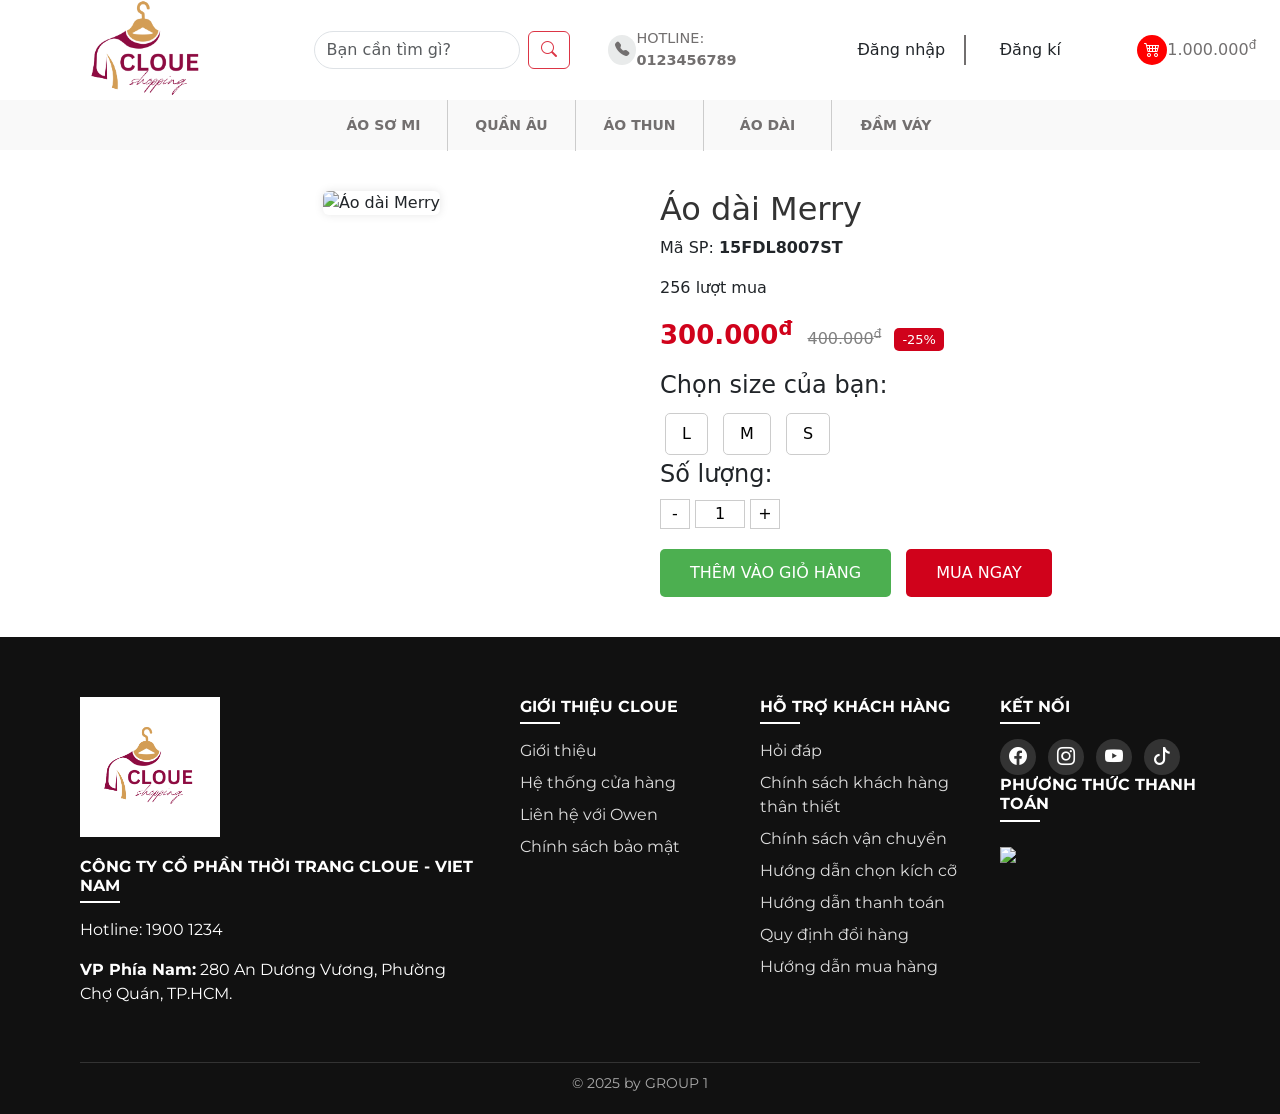
==== trangchitiet.html @ e72162ce "Add files via upload" ====
<!DOCTYPE html>
<html lang="en">
<head>
    <meta charset="UTF-8">
    <meta name="viewport" content="width=device-width, initial-scale=1.0">
    <title>CLOUE - SHOP</title>
    <link rel="stylesheet" href="style_chitiet.css">
    <link href="https://cdn.jsdelivr.net/npm/bootstrap@5.3.8/dist/css/bootstrap.min.css" rel="stylesheet" integrity="sha384-sRIl4kxILFvY47J16cr9ZwB07vP4J8+LH7qKQnuqkuIAvNWLzeN8tE5YBujZqJLB" crossorigin="anonymous">
    <script src="https://cdn.jsdelivr.net/npm/bootstrap@5.3.8/dist/js/bootstrap.bundle.min.js" integrity="sha384-FKyoEForCGlyvwx9Hj09JcYn3nv7wiPVlz7YYwJrWVcXK/BmnVDxM+D2scQbITxI" crossorigin="anonymous"></script>
    <link rel="stylesheet" href="https://cdn.jsdelivr.net/npm/bootstrap-icons@1.13.1/font/bootstrap-icons.min.css">
    <link rel="preconnect" href="https://fonts.googleapis.com">
    <link rel="preconnect" href="https://fonts.gstatic.com" crossorigin>
    <link href="https://fonts.googleapis.com/css2?family=Dancing+Script:wght@400..700&family=EB+Garamond:ital,wght@0,400..800;1,400..800&family=Ga+Maamli&family=Inter:ital,opsz,wght@0,14..32,100..900;1,14..32,100..900&family=Montserrat:ital,wght@0,100..900;1,100..900&family=Rowdies:wght@300;400;700&display=swap" rel="stylesheet">
    <style>
    .container {
        display: flex;
        justify-content: center;
        align-items: flex-start;
        padding: 40px;
        flex-direction: row;
    }

    .product-image {
        width: 45%;
        text-align: center;
    }

    .product-image img {
        width: 80%;
        border-radius: 6px;
        box-shadow: 0 0 10px rgba(0,0,0,0.1);
    }

    .product-details {
        width: 45%;
        margin-left: 40px;
    }

    h2 {
        margin-top: 0;
        color: #333;
    }

    .price {
        font-size: 26px;
        color: #d0021b;
        font-weight: bold;
    }

    .old-price {
        text-decoration: line-through;
        color: gray;
        margin-left: 10px;
        font-size: 16px;
    }

    .discount {
        color: #fff;
        background-color: #d0021b;
        padding: 4px 8px;
        border-radius: 5px;
        font-size: 13px;
        margin-left: 8px;
    }

    .size-options button {
        background-color: white;
        border: 1px solid #ccc;
        padding: 8px 16px;
        margin: 5px;
        cursor: pointer;
        border-radius: 5px;
        transition: 0.3s;
    }

    .size-options button.selected {
        border-color: #d0021b;
        color: #d0021b;
        font-weight: bold;
    }

    .quantity {
        display: flex;
        align-items: center;
        margin: 10px 0;
    }

    .quantity button {
        width: 30px;
        height: 30px;
        border: 1px solid #ccc;
        background-color: white;
        cursor: pointer;
    }

    .quantity input {
        width: 50px;
        text-align: center;
        border: 1px solid #ccc;
        margin: 0 5px;
    }

    .add-cart, .buy-now {
        display: inline-block;
        padding: 12px 30px;
        font-size: 16px;
        border: none;
        cursor: pointer;
        border-radius: 5px;
        margin-top: 10px;
    }

    .add-cart {
        background-color: #4CAF50;
        color: white;
    }

    .buy-now {
        background-color: #d0021b;
        color: white;
        margin-left: 10px;
    }

    .buy-now:hover {
        background-color: #b20017;
    }

    .add-cart:hover {
        background-color: #45a049;
    }

    </style>
</head>
<body>
    <div id="header">
        <div id="logo">
            <a href="index.html">
                <img src="logo1.png" alt="Logo" class="logo">
            </a>
        </div>
        <div id="search_box">
            <form class="d-flex" role="search">
                <input style="border-radius: 25px ;" class="form-control me-2" type="search" placeholder="Bạn cần tìm gì? " aria-label="Search"/>
                <button class="btn btn-outline-danger" type="submit">
                    <i class="bi bi-search"></i>
                </button>
            </form>
        </div>
        <div id="hotline">
            <div id="phone">
                <i class="bi bi-telephone-fill"></i>

            </div>
            <span> HOTLINE: <span style="font-weight: bold;"> 0123456789</span></span>
        </div>
        <div id="account" style="cursor: pointer;">
            <div id="login">Đăng nhập</div>
            <div id="logout">Đăng kí</div>
        </div>
        <div id="giohang" style="cursor: pointer;">
            <div id="xe">
                <i class="bi bi-cart4" style="font-size: 1rem;"></i>
            </div>            
            <span id="money">1.000.000<sup>đ</sup></span>

        </div>
    </div>
    <div id="navbar">
        <div id="item">
            <a href="#" class="nav-item link_danhmuc">Áo sơ mi</a>
        </div>
        <div id="item">
            <a href="#" class="nav-item link_danhmuc">Quần âu</a>
        </div>
        <div id="item">
            <a href="#" class="nav-item link_danhmuc">Áo thun</a>
        </div>
        <div id="item">
            <a href="#" class="nav-item link_danhmuc">Áo dài</a>
        </div>
        <div id="item">
            <a href="#" class="nav-item link_danhmuc">Đầm váy</a>
        </div>
    </div>

    <div class="container">
        <div class="product-image">
            <img id="mainImage" src="/IMAGE_FOLDER/aodai/aodai1.png" alt="Áo dài Merry">
        </div>

        <div class="product-details">
            <h2 id="name_product">Áo dài Merry </h2>
            <p>Mã SP: <b>15FDL8007ST</b></p>
            <p>256 lượt mua</p>
            <p>
                <span class="price" id="price">300.000<sup>đ</sup></span>
                <span class="old-price">400.000<sup>đ</sup></span>
                <span class="discount">-25%</span>
            </p>

            <h4>Chọn size của bạn:</h4>
            <div class="size-options">
                <button data-size="L">L</button>
                <button data-size="M">M</button>
                <button data-size="S">S</button>
            </div>

            <h4>Số lượng:</h4>
            <div class="quantity">
                <button id="minus">-</button>
                <input type="text" id="quantity" value="1">
                <button id="plus">+</button>
            </div>

            <div>
                <button class="add-cart" id="addCartBtn">THÊM VÀO GIỎ HÀNG</button>
                <button class="buy-now" id="buyNowBtn" onclick="open_Popup(this)">MUA NGAY</button>
            </div>
        </div>
    </div>

    <footer class="footer">
        <div class="footer-container">
            <div class="footer-col">
                <img src="logo1.png" alt="OWEN Logo" class="footer-logo">
                <h4>CÔNG TY CỔ PHẦN THỜI TRANG CLOUE - VIET NAM</h4>
                <p>Hotline: 1900 1234<br></p>

                <p><strong>VP Phía Nam:</strong> 280 An Dương Vương, Phường Chợ Quán, TP.HCM.</p>
            </div>

            <div class="footer-col">
                <h4>GIỚI THIỆU CLOUE</h4>
                <ul>
                    <li><a href="#">Giới thiệu</a></li>
                    <li><a href="#">Hệ thống cửa hàng</a></li>
                    <li><a href="#">Liên hệ với Owen</a></li>
                    <li><a href="#">Chính sách bảo mật</a></li>
                </ul>
            </div>

            <div class="footer-col">
                <h4>HỖ TRỢ KHÁCH HÀNG</h4>
                <ul>
                    <li><a href="#">Hỏi đáp</a></li>
                    <li><a href="#">Chính sách khách hàng thân thiết</a></li>
                    <li><a href="#">Chính sách vận chuyển</a></li>
                    <li><a href="#">Hướng dẫn chọn kích cỡ</a></li>
                    <li><a href="#">Hướng dẫn thanh toán</a></li>
                    <li><a href="#">Quy định đổi hàng</a></li>
                    <li><a href="#">Hướng dẫn mua hàng</a></li>
                </ul>
            </div>

            <div class="footer-col">
                <h4>KẾT NỐI</h4>
                <div class="social-icons">
                    <a href="#"><i class="bi bi-facebook"></i></a>
                    <a href="#"><i class="bi bi-instagram"></i></a>
                    <a href="#"><i class="bi bi-youtube"></i></a>
                    <a href="#"><i class="bi bi-tiktok"></i></a>
                </div>
                <h4>PHƯƠNG THỨC THANH TOÁN</h4>
                <img src="https://upload.wikimedia.org/wikipedia/commons/0/04/Visa.svg" class="pay-icon">
            </div>
        </div>

        <div class="footer-bottom">
            © 2025 by GROUP 1
        </div>
    </footer>
<div class="modal fade" id="exampleModalToggle2" aria-hidden="true" aria-labelledby="exampleModalToggleLabel2" tabindex="-1">
        <div class="modal-dialog modal-dialog-centered modal-xl">
            <div class="modal-content">
                <div class="modal-header">
                    <h1 class="modal-title fs-5" id="exampleModalToggleLabel2">Giỏ hàng</h1>
                    <button type="button" class="btn-close" data-bs-dismiss="modal" aria-label="Close"></button>
                </div>

                <div class="modal-body">
                    <div class="row border-bottom mb-2 pb-2 d-none d-md-flex fw-bold">
                        <div class="col-5">Sản phẩm</div>
                        <div class="col-2 text-center">Đơn giá</div>
                        <div class="col-2 text-center">Số lượng</div>
                        <div class="col-2 text-center">Thành tiền</div>
                        <div class="col-1"></div> </div>
                    
                    <div id="cartItemList">
                        </div>
                </div>

                <div class="modal-footer justify-content-between"> <div>
                        <span>Tạm tính:</span>
                        <span class="h5 text-danger" id="cartSubtotal">0đ</span>
                    </div>
                    <div> <button type="button" class="btn btn-outline-secondary" data-bs-dismiss="modal">Quay lại mua hàng</button>
                        <a href="#" class="btn btn-success" role="button">Thanh toán ngay</a>
                    </div>
                </div>
            </div>
        </div>
    </div>
    <script src="script.js"></script>
<script>
    const product = JSON.parse(localStorage.getItem("productData"));
    const img_main = document.getElementById("mainImage");
    console.log(product.name_product);
    document.getElementById("name_product").innerText = product.name_product;
    img_main.src = product.value;

    // Chọn size áo
    const sizeBtns = document.querySelectorAll('.size-options button');
    sizeBtns.forEach(btn => {
        btn.addEventListener('click', () => {
            sizeBtns.forEach(b => b.classList.remove('selected'));
            btn.classList.add('selected');
            selectedSize = btn.dataset.size;
        });
    });

    // Tăng / giảm số lượng
    const quantityInput = document.getElementById('quantity');
    document.getElementById('plus').onclick = () => quantityInput.value = +quantityInput.value + 1;
    document.getElementById('minus').onclick = () => {
        if (quantityInput.value > 1) quantityInput.value = +quantityInput.value - 1;
    };

    function open_Popup(e){
            // const box = e.closest(".box_danhmuc");
            // const img = box.querySelector("img");
            // document.getElementById("main_IMG_popup").src = img.src;
            const modal = new bootstrap.Modal(document.getElementById('exampleModalToggle2'));
            modal.show();
        }
    kiemtra_danhmuc();
</script>
    
</body>
</html>
---- style_chitiet.css ----
:root{
    --main-color: #e60000;;
}
body{
    margin: 0;
    width: 100vw;
    height: 100vh;
    font-family: "Montserrat", sans-serif;
    display: flex;
    flex-direction: column;

}
#header{
    width: 100%;
    height: 100px;
    display: flex;
    justify-content: space-around;
}
#logo{
    width: 20%;
    height: 100%;
}
#logo img{
    width: 100%;
    height: 100%;
    transform: scale(1.7);
    object-fit: contain;
}
#search_box{
    width: 20%;
    height: 100%;
    display: flex;
    justify-content: center;
    align-items: center;
}
#hotline{
    width: 15%;
    height: 100%;
    display: flex;
    justify-content: center;
    align-items: center;
    color: rgb(114, 111, 111);
    font-size: 0.9rem;
}
#phone{
    width: 30px;
    height: 30px;
    color: rgb(114, 111, 111);
    display: flex;
    justify-content: center;
    border-radius: 50%;
    background-color: rgb(233, 235, 235);
    align-items: center;
}
#account{
    width: 20%;
    height: 100%;
    display: flex;
    align-items: center;
}
#login{
    width: 50%;
    height: 30px;
    display: flex;
    justify-content: center;
    align-items: center;
    border-right: 2px solid  rgb(114, 111, 111); 
}
#login:hover{
      color: var(--main-color);
}
#logout{
    width: 50%;
    height: 30px;
    display: flex;
    justify-content: center;
    align-items: center;
}
#logout:hover{
      color: var(--main-color);
}
#giohang{
    width: 10%;
    height: 100%;
    display: flex;
    justify-content: center;
    align-items: center;
    color: rgb(114, 111, 111);

}
#xe{
    width: 30px;
    height: 30px;
    color: white;
    display: flex;
    justify-content: center;
    align-items: center;
    border-radius: 50%;
    background-color: red;
}
#money:hover{
      color: var(--main-color);
}

/* danh mục */
#navbar {
    position: sticky;
    z-index: 1000;
    width: 100%;
    height: 50px;
    display: flex;
    justify-content: center;
    align-items: center;
    background-color: #f9f9f9;
    top: 0;
}

/* Mục menu */
#item {
    width: 10%;
    padding: 15px ;
    text-transform: uppercase;
    font-weight: 600;
    font-size: 14px;
    color: #222;
    border-right: 1px solid #ccc;
    display: flex;
    justify-content: center;
    color: rgb(114, 111, 111);

}
#item a{
    text-decoration: none;
    color: rgb(114, 111, 111);
    transition: color 0.3s ease;
}

#navbar :last-child {
    border-right: none;
}
#item:hover{
    background-color: #efefef;

}
#item:hover a{
      color: var(--main-color);
}

/* banner */
#banner{
    width: 100%;
    height: 500px;
    display: flex;
}
#banner img{
    width: 100%;
    background-position: center;
}

/* danh mục sản phẩm bán chạy */
#topsanpham{
    width: 100%;
    height: auto;
    display: flex;
    flex-direction: column;
}
#topsanphamhot{
    width: 100%;
    height: auto;
    display: flex;
    flex-direction: column;
    margin-top: 10%;
}
#title_topsp{
    width: 100%;
    height: 50px;
    display: flex;
    flex-direction: column;
    justify-content: center;
    align-items: center;
    color: rgb(91, 91, 91);
    font-size: 1.5rem;
    font-family: "Montserrat", sans-serif;
}
/* danh mục các sản phẩm xem gần đây */
.container{
    width: 100%;
    height: auto;
    display: flex;
    flex-direction: column;
    /* background-color: aqua; */
}
.dagxem{
    width: 100%;
    height: 100px;
    background-color: red  ;
    font-size: 30px;    
}

.mac{
    float: right;
}

.form-select{
    width: 300px;
    height: 45px;
    font-size: 23px;
}

.btn{
    font-size: 25px;
}
.col-3{
    display: grid;
}


#ds_product{
    width: 100%;
    height: auto;
    display: flex;
    flex-wrap: wrap;
    justify-content: space-evenly;
    margin-top: 20px;
}

.box{
    width: 20%;
    height: 250px;    
    position: relative;
    /* display:inline-block; */
    /* margin: 50px; */
    /* margin-left: 50px;    */
    display: flex;
    flex-direction: column;
    cursor: pointer;
    /* margin: 5%; */
    box-shadow: 0 0 15px rgb(83, 79, 79);

}
.box img{
    width: 100%;
    height: auto;
}
.sale{
    width: 20%;
    height: auto;
    object-fit: cover;
    background-position: center;
    background-size: cover;
    position: absolute;
    right: -10%;
    top: -50%;
}
#sale_box{
    width: 20%;
    height: 40px;
    position: absolute;
    right: 0;
    top: 0;
}
.tensp{
    font-size: 1rem;
    text-align: center;
    /* font-family: 'Times New Roman', Times, serif;
     */
    font-family: "Montserrat", sans-serif;
    font-style: oblique;
}

#thamkhao{
    width: 100%;
    height: auto;
    margin-top: 10%;
    display: flex;
    justify-content: center;
}
#thamkhao a{
    text-decoration: none;
    color: red;
}

#thongbao_fav{
    position: fixed;
    right: 0%;
    background-color: rgb(242, 125, 79);
    color: white;
}

.footer {
  background-color: #111;
  color: #fff;
  padding: 60px 80px 20px;
  font-family: "Montserrat", sans-serif;
}

.footer-container {
  display: grid;
  grid-template-columns: 2fr 1fr 1fr 1fr;
  gap: 40px;
  margin-bottom: 40px;
}

.footer-logo {
  width: 140px;
  margin-bottom: 20px;
}

.footer-col h4 {
  font-size: 16px;
  font-weight: 700;
  margin-bottom: 15px;
  position: relative;
}

.footer-col h4::after {
  content: "";
  display: block;
  width: 40px;
  height: 2px;
  background-color: #fff;
  margin-top: 6px;
}

.footer-col ul {
  list-style: none;
  padding: 0;
  margin: 0;
}

.footer-col ul li {
  margin: 8px 0;
}

.footer-col ul li a {
  color: #ddd;
  text-decoration: none;
  transition: color 0.3s;
}

.footer-col ul li a:hover {
  color: #fff;
}

.social-icons a {
  display: inline-block;
  color: #fff;
  background-color: #333;
  width: 36px;
  height: 36px;
  text-align: center;
  line-height: 36px;
  border-radius: 50%;
  margin-right: 8px;
  transition: background-color 0.3s;
  font-size: 18px;
}

.social-icons a:hover {
  background-color: #e60000;
}

.pay-icon {
  width: 50px;
  margin-top: 10px;
  margin-right: 10px;
}

.footer-bottom {
  text-align: center;
  border-top: 1px solid #333;
  padding-top: 10px;
  font-size: 14px;
  color: #aaa;
}
#show_danhmuc{
    width: 100%;
    height: auto;
    display: flex;
    justify-content: center;
    align-items: center;
    flex-direction: column;
}
#dangxem{
    width: 90%;
    height: auto;
    display: flex;
    flex-direction: row;
    justify-content: space-between;
}
#dangxem p{
    font-size: 1.2rem;
}

#row {
    width: 90%;
    height: auto;
    display: flex;
    margin-top: 20px;
    flex-wrap: wrap;
    flex-direction: row;
    gap: 5%;
    justify-content: center;
}

.box_danhmuc{
    width: 20%;
    height: 350px;    
    position: relative;
    /* display:inline-block; */
    /* margin: 50px; */
    /* margin-left: 50px;    */
    display: flex;
    flex-direction: column;
    cursor: pointer;
    /* margin: 5%; */

}
.box_danhmuc #img_clo{
    width: 100%;
    height: auto;
    box-shadow: 0 0 15px rgb(83, 79, 79);

}
#sale_box img{
    width: 100%;
    height: auto;
}
.sale{
    width: 20%;
    height: auto;
    object-fit: cover;
    background-position: center;
    background-size: cover;
    position: absolute;
    right: -10%;
    top: -50%;
}
#sale_box{
    width: 20%;
    height: 40px;
    position: absolute;
    right: 0;
    top: 0;
}
.tensp{
    font-size: 1rem;
    text-align: center;
    /* font-family: 'Times New Roman', Times, serif;
     */
    font-family: "Montserrat", sans-serif;
    font-style: oblique;
}
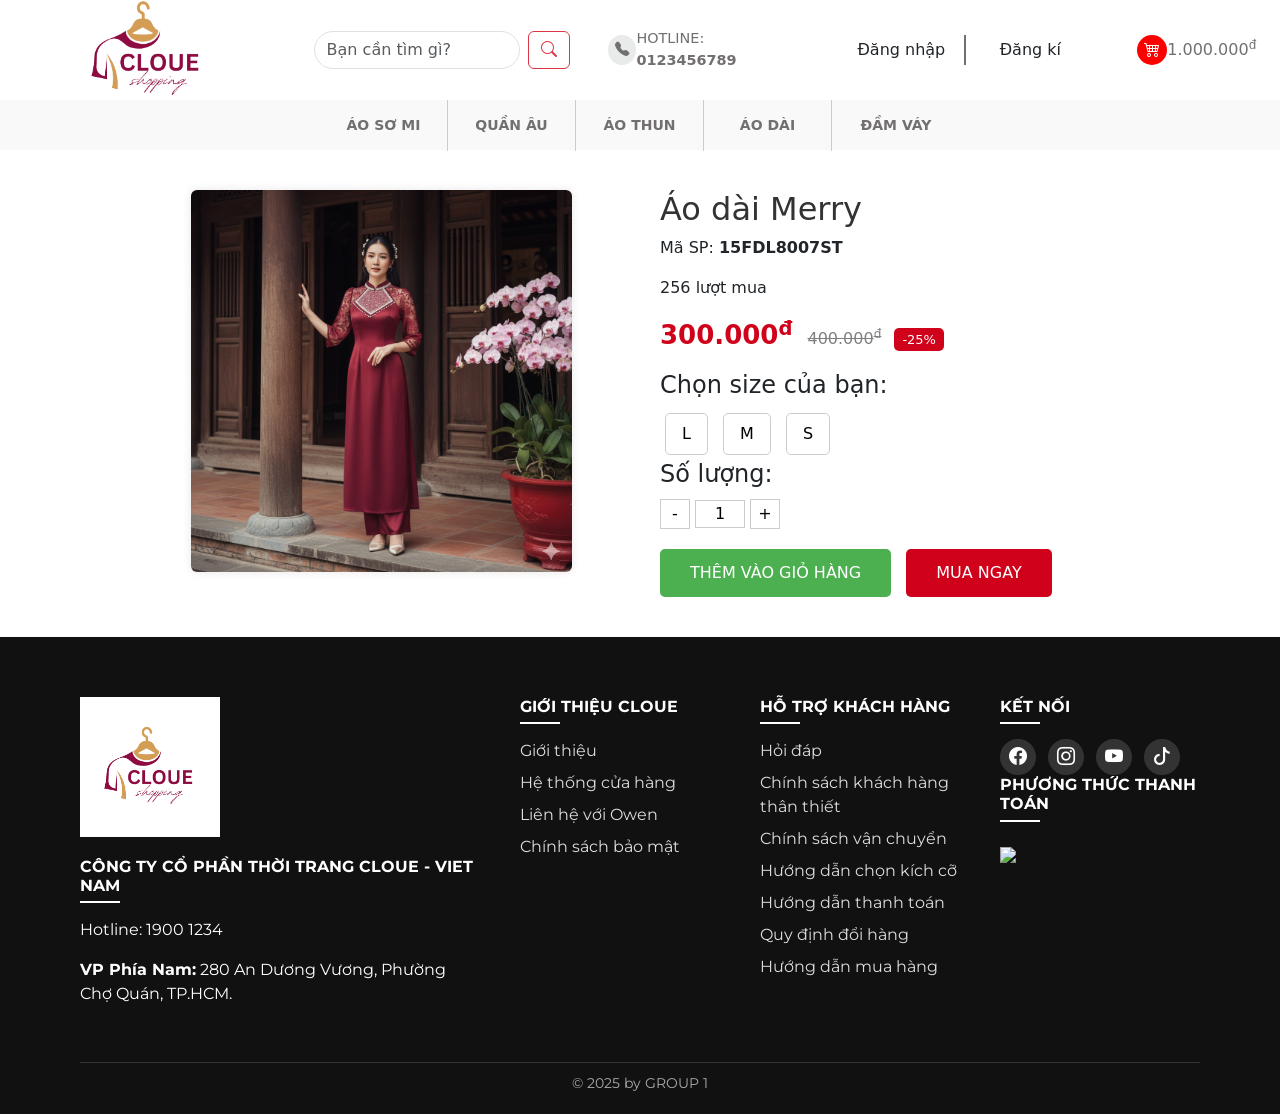
==== commit f8da1e0f: "Update trangchitiet.html" ====
--- a/trangchitiet.html
+++ b/trangchitiet.html
@@ -213,12 +213,19 @@
             </div>
 
             <div>
-                <button class="add-cart" id="addCartBtn">THÊM VÀO GIỎ HÀNG</button>
+                <button class="add-cart" id="addCartBtn" onclick="addProduct()">THÊM VÀO GIỎ HÀNG</button>
                 <button class="buy-now" id="buyNowBtn" onclick="open_Popup(this)">MUA NGAY</button>
             </div>
         </div>
     </div>
-
+    <div id="thongbao_add" class="toast align-items-center border-0" role="alert" aria-live="assertive" aria-atomic="true">
+        <div class="d-flex">
+            <div class="toast-body">
+                Sản phẩm đã được thêm vào giỏ hàng!
+            </div>
+            <button type="button" class="btn-close btn-close-white me-2 m-auto" data-bs-dismiss="toast" aria-label="Close"></button>
+        </div>
+    </div>
     <footer class="footer">
         <div class="footer-container">
             <div class="footer-col">
@@ -269,52 +276,57 @@
             © 2025 by GROUP 1
         </div>
     </footer>
-<div class="modal fade" id="exampleModalToggle2" aria-hidden="true" aria-labelledby="exampleModalToggleLabel2" tabindex="-1">
-        <div class="modal-dialog modal-dialog-centered modal-xl">
-            <div class="modal-content">
-                <div class="modal-header">
-                    <h1 class="modal-title fs-5" id="exampleModalToggleLabel2">Giỏ hàng</h1>
-                    <button type="button" class="btn-close" data-bs-dismiss="modal" aria-label="Close"></button>
-                </div>
-
-                <div class="modal-body">
-                    <div class="row border-bottom mb-2 pb-2 d-none d-md-flex fw-bold">
-                        <div class="col-5">Sản phẩm</div>
-                        <div class="col-2 text-center">Đơn giá</div>
-                        <div class="col-2 text-center">Số lượng</div>
-                        <div class="col-2 text-center">Thành tiền</div>
-                        <div class="col-1"></div> </div>
-                    
-                    <div id="cartItemList">
+    <div class="modal fade" id="exampleModalToggle2" aria-hidden="true" aria-labelledby="exampleModalToggleLabel2" tabindex="-1">
+            <div class="modal-dialog modal-dialog-centered modal-xl">
+                <div class="modal-content">
+                    <div class="modal-header">
+                        <h1 class="modal-title fs-5" id="exampleModalToggleLabel2">Giỏ hàng</h1>
+                        <button type="button" class="btn-close" data-bs-dismiss="modal" aria-label="Close"></button>
+                    </div>
+
+                    <div class="modal-body">
+                        <div class="row border-bottom mb-2 pb-2 d-none d-md-flex fw-bold">
+                            <div class="col-5">Sản phẩm</div>
+                            <div class="col-2 text-center">Đơn giá</div>
+                            <div class="col-2 text-center">Số lượng</div>
+                            <div class="col-2 text-center">Thành tiền</div>
+                            <div class="col-1"></div> </div>
+                        
+                        <div id="cartItemList">
+                            </div>
+                    </div>
+
+                    <div class="modal-footer justify-content-between"> <div>
+                            <span>Tạm tính:</span>
+                            <span class="h5 text-danger" id="cartSubtotal">0đ</span>
                         </div>
-                </div>
-
-                <div class="modal-footer justify-content-between"> <div>
-                        <span>Tạm tính:</span>
-                        <span class="h5 text-danger" id="cartSubtotal">0đ</span>
-                    </div>
-                    <div> <button type="button" class="btn btn-outline-secondary" data-bs-dismiss="modal">Quay lại mua hàng</button>
-                        <a href="#" class="btn btn-success" role="button">Thanh toán ngay</a>
+                        <div> <button type="button" class="btn btn-outline-secondary" data-bs-dismiss="modal">Quay lại mua hàng</button>
+                            <a href="#" class="btn btn-success" role="button">Thanh toán ngay</a>
+                        </div>
                     </div>
                 </div>
             </div>
         </div>
-    </div>
+
+    
     <script src="script.js"></script>
 <script>
+    let cart = JSON.parse(localStorage.getItem("cart")) || [];
+    console.log(cart);
     const product = JSON.parse(localStorage.getItem("productData"));
     const img_main = document.getElementById("mainImage");
-    console.log(product.name_product);
     document.getElementById("name_product").innerText = product.name_product;
     img_main.src = product.value;
 
     // Chọn size áo
+    let selectedSize = null;
     const sizeBtns = document.querySelectorAll('.size-options button');
     sizeBtns.forEach(btn => {
         btn.addEventListener('click', () => {
             sizeBtns.forEach(b => b.classList.remove('selected'));
             btn.classList.add('selected');
             selectedSize = btn.dataset.size;
+            console.log(selectedSize);
         });
     });
 
@@ -324,16 +336,96 @@
     document.getElementById('minus').onclick = () => {
         if (quantityInput.value > 1) quantityInput.value = +quantityInput.value - 1;
     };
-
-    function open_Popup(e){
-            // const box = e.closest(".box_danhmuc");
-            // const img = box.querySelector("img");
-            // document.getElementById("main_IMG_popup").src = img.src;
+    function addProduct() {
+        const product = {
+            name: document.getElementById("name_product").innerText,
+            price: 300000,
+            size: selectedSize,
+            quantity: parseInt(document.getElementById("quantity").value),
+            image: document.getElementById("mainImage").src
+        };
+        if (!selectedSize) {
+            alert("Vui lòng chọn kích thước (size) trước khi thêm vào giỏ hàng!");
+            return;
+        }
+        let cart = JSON.parse(localStorage.getItem("cart")) || [];
+        const existing = cart.find(item => item.name === product.name && item.size === product.size);
+
+        if (existing) {
+            existing.quantity += product.quantity;
+        } else {
+            cart.push(product);
+            let total = localStorage.getItem("total");
+            let totalmoney = parseInt(total)+300000*product.quantity;
+            localStorage.setItem("total",totalmoney);
+        }
+        localStorage.setItem("cart", JSON.stringify(cart));
+        showToast2();
+        update_totalmoney();
+
+    };
+    document.getElementById("giohang").addEventListener("click", function() {
+            open_Popup();
+        });
+    function open_Popup(){
+        let cart = JSON.parse(localStorage.getItem("cart")) || [];
+
+        function formatCurrency(number) {
+            return new Intl.NumberFormat('vi-VN', { style: 'currency', currency: 'VND' }).format(number).replace(/\s/g, '');
+        }
+
+    // vẽ lại giỏ hàng
+        function renderAllCarts() {
+            const cartItemList = document.getElementById('cartItemList');
+            // const miniCartList = document.getElementById('miniCartList');
+            const cartSubtotal = document.getElementById('cartSubtotal');
+            cartItemList.innerHTML = '';
+            let subtotal = 0; 
+                cart.forEach((item, index) => {
+                    const itemTotal = item.price * item.quantity;
+                    subtotal += itemTotal;
+
+                    // vẽ giỏ hàng modal 2
+                    const cartItemRow = document.createElement('div');
+                    cartItemRow.className = 'row align-items-center mb-3 cart-item';
+                    cartItemRow.setAttribute('data-index', index); 
+                    cartItemRow.innerHTML = `
+                        <div class="col-5">
+                            <div class="d-flex align-items-center">
+                                <img src="${item.image}" class="img-fluid" style="width: 80px;" alt="${item.name}">
+                                <div class="ms-3 cart-item-name">${item.name} - ${item.size}</div>
+                            </div>
+                        </div>
+                        <div class="col-2 text-center cart-item-price">${formatCurrency(item.price)}</div>
+                        <div class="col-2 text-center">
+                            <input type="number" class="form-control form-control-sm mx-auto cart-item-quantity" value="${item.quantity}" style="width: 60px;" min="1" data-index="${index}">
+                        </div>
+                        <div class="col-2 text-center cart-item-total">${formatCurrency(itemTotal)}</div>
+                        <div class="col-1 text-center">
+                            <button class="btn btn-sm btn-outline-danger btn-delete-item" data-index="${index}">X</button>
+                        </div>
+                    `;
+                    cartItemList.appendChild(cartItemRow);
+                });
+            
+            
+            // cập nhật tổng tiền
+            const totalText = formatCurrency(subtotal);
+            cartSubtotal.innerText = totalText;
+            localStorage.setItem("total",parseInt(subtotal));
+        }
+
+            console.log(cart);
+            renderAllCarts();
+
             const modal = new bootstrap.Modal(document.getElementById('exampleModalToggle2'));
-            modal.show();
-        }
+            setTimeout(() => {
+                modal.show();
+            }, 200);
+            update_totalmoney();
+    }
     kiemtra_danhmuc();
+    update_totalmoney();
 </script>
-    
 </body>
-</html>+</html>
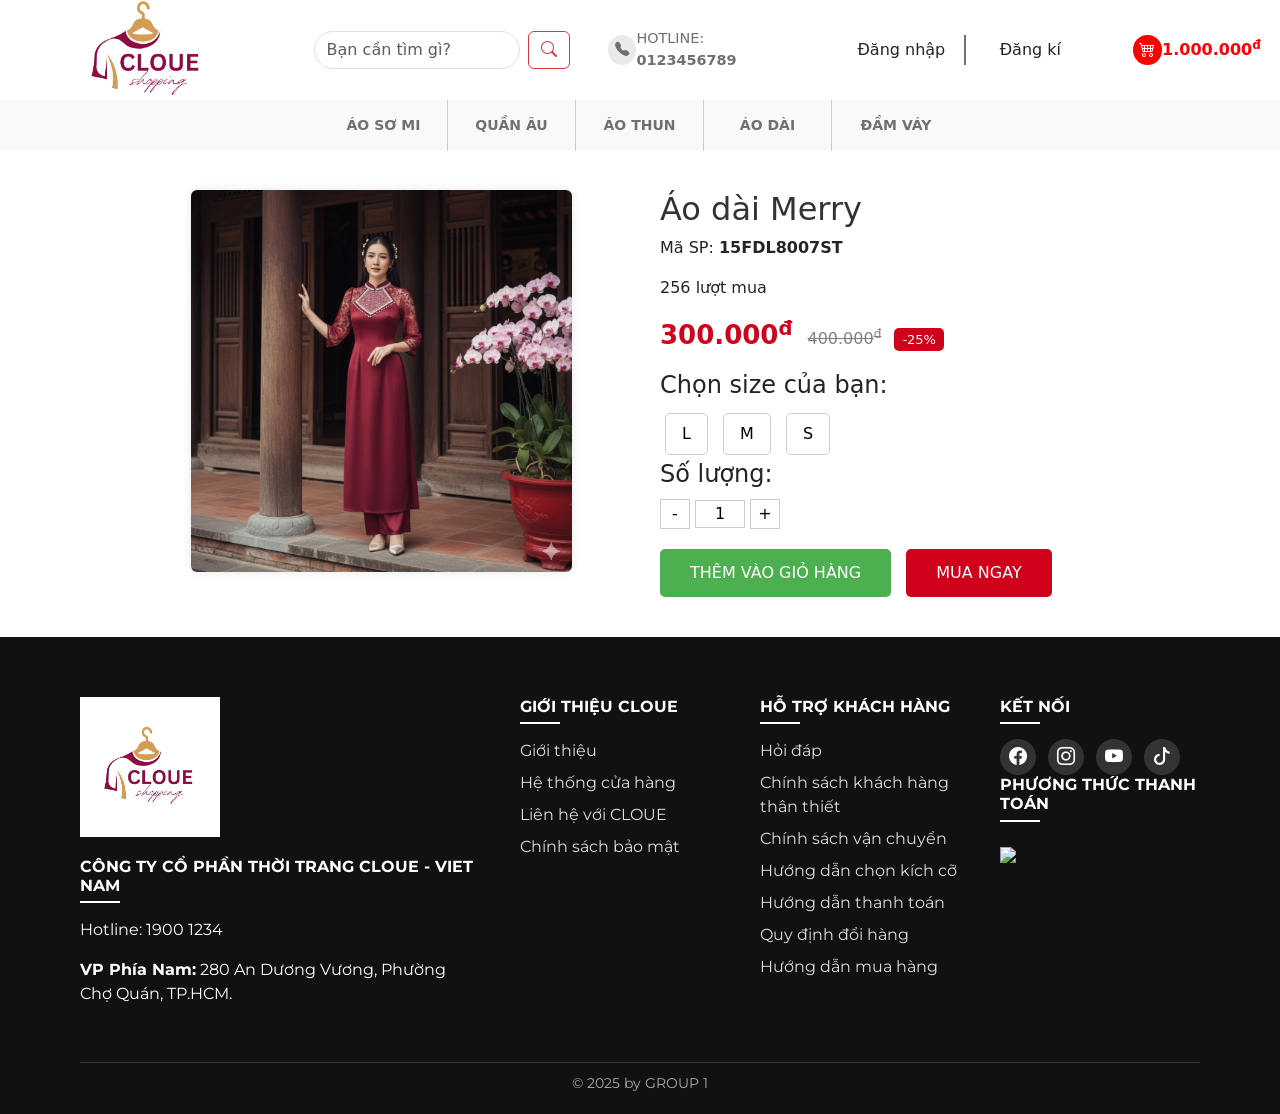
==== commit 6e1e76c5: "Update trangchitiet.html" ====
--- a/trangchitiet.html
+++ b/trangchitiet.html
@@ -1,3 +1,435 @@
+<!-- <!DOCTYPE html>
+<html lang="en">
+<head>
+    <meta charset="UTF-8">
+    <meta name="viewport" content="width=device-width, initial-scale=1.0">
+    <title>CLOUE - SHOP</title>
+    <link rel="stylesheet" href="style_chitiet.css">
+    <link href="https://cdn.jsdelivr.net/npm/bootstrap@5.3.8/dist/css/bootstrap.min.css" rel="stylesheet" integrity="sha384-sRIl4kxILFvY47J16cr9ZwB07vP4J8+LH7qKQnuqkuIAvNWLzeN8tE5YBujZqJLB" crossorigin="anonymous">
+    <script src="https://cdn.jsdelivr.net/npm/bootstrap@5.3.8/dist/js/bootstrap.bundle.min.js" integrity="sha384-FKyoEForCGlyvwx9Hj09JcYn3nv7wiPVlz7YYwJrWVcXK/BmnVDxM+D2scQbITxI" crossorigin="anonymous"></script>
+    <link rel="stylesheet" href="https://cdn.jsdelivr.net/npm/bootstrap-icons@1.13.1/font/bootstrap-icons.min.css">
+    <link rel="preconnect" href="https://fonts.googleapis.com">
+    <link rel="preconnect" href="https://fonts.gstatic.com" crossorigin>
+    <link href="https://fonts.googleapis.com/css2?family=Dancing+Script:wght@400..700&family=EB+Garamond:ital,wght@0,400..800;1,400..800&family=Ga+Maamli&family=Inter:ital,opsz,wght@0,14..32,100..900;1,14..32,100..900&family=Montserrat:ital,wght@0,100..900;1,100..900&family=Rowdies:wght@300;400;700&display=swap" rel="stylesheet">
+    <style>
+    .container {
+        display: flex;
+        justify-content: center;
+        align-items: flex-start;
+        padding: 40px;
+        flex-direction: row;
+    }
+
+    .product-image {
+        width: 45%;
+        text-align: center;
+    }
+
+    .product-image img {
+        width: 80%;
+        border-radius: 6px;
+        box-shadow: 0 0 10px rgba(0,0,0,0.1);
+    }
+
+    .product-details {
+        width: 45%;
+        margin-left: 40px;
+    }
+
+    h2 {
+        margin-top: 0;
+        color: #333;
+    }
+
+    .price {
+        font-size: 26px;
+        color: #d0021b;
+        font-weight: bold;
+    }
+
+    .old-price {
+        text-decoration: line-through;
+        color: gray;
+        margin-left: 10px;
+        font-size: 16px;
+    }
+
+    .discount {
+        color: #fff;
+        background-color: #d0021b;
+        padding: 4px 8px;
+        border-radius: 5px;
+        font-size: 13px;
+        margin-left: 8px;
+    }
+
+    .size-options button {
+        background-color: white;
+        border: 1px solid #ccc;
+        padding: 8px 16px;
+        margin: 5px;
+        cursor: pointer;
+        border-radius: 5px;
+        transition: 0.3s;
+    }
+
+    .size-options button.selected {
+        border-color: #d0021b;
+        color: #d0021b;
+        font-weight: bold;
+    }
+
+    .quantity {
+        display: flex;
+        align-items: center;
+        margin: 10px 0;
+    }
+
+    .quantity button {
+        width: 30px;
+        height: 30px;
+        border: 1px solid #ccc;
+        background-color: white;
+        cursor: pointer;
+    }
+
+    .quantity input {
+        width: 50px;
+        text-align: center;
+        border: 1px solid #ccc;
+        margin: 0 5px;
+    }
+
+    .add-cart, .buy-now {
+        display: inline-block;
+        padding: 12px 30px;
+        font-size: 16px;
+        border: none;
+        cursor: pointer;
+        border-radius: 5px;
+        margin-top: 10px;
+    }
+
+    .add-cart {
+        background-color: #4CAF50;
+        color: white;
+    }
+
+    .buy-now {
+        background-color: #d0021b;
+        color: white;
+        margin-left: 10px;
+    }
+
+    .buy-now:hover {
+        background-color: #b20017;
+    }
+
+    .add-cart:hover {
+        background-color: #45a049;
+    }
+
+    </style>
+</head>
+<body>
+    <div id="header">
+        <div id="logo">
+            <a href="index.html">
+                <img src="logo1.png" alt="Logo" class="logo">
+            </a>
+        </div>
+        <div id="search_box">
+            <form class="d-flex" role="search">
+                <input style="border-radius: 25px ;" class="form-control me-2" type="search" placeholder="Bạn cần tìm gì? " aria-label="Search"/>
+                <button class="btn btn-outline-danger" type="submit">
+                    <i class="bi bi-search"></i>
+                </button>
+            </form>
+        </div>
+        <div id="hotline">
+            <div id="phone">
+                <i class="bi bi-telephone-fill"></i>
+
+            </div>
+            <span> HOTLINE: <span style="font-weight: bold;"> 0123456789</span></span>
+        </div>
+        <div id="account" style="cursor: pointer;">
+            <div id="login">Đăng nhập</div>
+            <div id="logout">Đăng kí</div>
+        </div>
+        <div id="giohang" style="cursor: pointer;">
+            <div id="xe">
+                <i class="bi bi-cart4" style="font-size: 1rem;"></i>
+            </div>            
+            <span id="money">1.000.000<sup>đ</sup></span>
+
+        </div>
+    </div>
+    <div id="navbar">
+        <div id="item">
+            <a href="#" class="nav-item link_danhmuc">Áo sơ mi</a>
+        </div>
+        <div id="item">
+            <a href="#" class="nav-item link_danhmuc">Quần âu</a>
+        </div>
+        <div id="item">
+            <a href="#" class="nav-item link_danhmuc">Áo thun</a>
+        </div>
+        <div id="item">
+            <a href="#" class="nav-item link_danhmuc">Áo dài</a>
+        </div>
+        <div id="item">
+            <a href="#" class="nav-item link_danhmuc">Đầm váy</a>
+        </div>
+    </div>
+
+    <div class="container">
+        <div class="product-image">
+            <img id="mainImage" src="/IMAGE_FOLDER/aodai/aodai1.png" alt="Áo dài Merry">
+        </div>
+
+        <div class="product-details">
+            <h2 id="name_product">Áo dài Merry </h2>
+            <p>Mã SP: <b>15FDL8007ST</b></p>
+            <p>256 lượt mua</p>
+            <p>
+                <span class="price" id="price">300.000<sup>đ</sup></span>
+                <span class="old-price">400.000<sup>đ</sup></span>
+                <span class="discount">-25%</span>
+            </p>
+
+            <h4>Chọn size của bạn:</h4>
+            <div class="size-options">
+                <button data-size="L">L</button>
+                <button data-size="M">M</button>
+                <button data-size="S">S</button>
+            </div>
+
+            <h4>Số lượng:</h4>
+            <div class="quantity">
+                <button id="minus">-</button>
+                <input type="text" id="quantity" value="1">
+                <button id="plus">+</button>
+            </div>
+
+            <div>
+                <button class="add-cart" id="addCartBtn" onclick="addProduct()">THÊM VÀO GIỎ HÀNG</button>
+                <button class="buy-now" id="buyNowBtn" onclick="open_Popup(this)">MUA NGAY</button>
+            </div>
+        </div>
+    </div>
+    <div id="thongbao_add" class="toast align-items-center border-0" role="alert" aria-live="assertive" aria-atomic="true">
+        <div class="d-flex">
+            <div class="toast-body">
+                Sản phẩm đã được thêm vào giỏ hàng!
+            </div>
+            <button type="button" class="btn-close btn-close-white me-2 m-auto" data-bs-dismiss="toast" aria-label="Close"></button>
+        </div>
+    </div>
+    <footer class="footer">
+        <div class="footer-container">
+            <div class="footer-col">
+                <img src="logo1.png" alt="OWEN Logo" class="footer-logo">
+                <h4>CÔNG TY CỔ PHẦN THỜI TRANG CLOUE - VIET NAM</h4>
+                <p>Hotline: 1900 1234<br></p>
+
+                <p><strong>VP Phía Nam:</strong> 280 An Dương Vương, Phường Chợ Quán, TP.HCM.</p>
+            </div>
+
+            <div class="footer-col">
+                <h4>GIỚI THIỆU CLOUE</h4>
+                <ul>
+                    <li><a href="#">Giới thiệu</a></li>
+                    <li><a href="#">Hệ thống cửa hàng</a></li>
+                    <li><a href="#">Liên hệ với Owen</a></li>
+                    <li><a href="#">Chính sách bảo mật</a></li>
+                </ul>
+            </div>
+
+            <div class="footer-col">
+                <h4>HỖ TRỢ KHÁCH HÀNG</h4>
+                <ul>
+                    <li><a href="#">Hỏi đáp</a></li>
+                    <li><a href="#">Chính sách khách hàng thân thiết</a></li>
+                    <li><a href="#">Chính sách vận chuyển</a></li>
+                    <li><a href="#">Hướng dẫn chọn kích cỡ</a></li>
+                    <li><a href="#">Hướng dẫn thanh toán</a></li>
+                    <li><a href="#">Quy định đổi hàng</a></li>
+                    <li><a href="#">Hướng dẫn mua hàng</a></li>
+                </ul>
+            </div>
+
+            <div class="footer-col">
+                <h4>KẾT NỐI</h4>
+                <div class="social-icons">
+                    <a href="#"><i class="bi bi-facebook"></i></a>
+                    <a href="#"><i class="bi bi-instagram"></i></a>
+                    <a href="#"><i class="bi bi-youtube"></i></a>
+                    <a href="#"><i class="bi bi-tiktok"></i></a>
+                </div>
+                <h4>PHƯƠNG THỨC THANH TOÁN</h4>
+                <img src="https://upload.wikimedia.org/wikipedia/commons/0/04/Visa.svg" class="pay-icon">
+            </div>
+        </div>
+
+        <div class="footer-bottom">
+            © 2025 by GROUP 1
+        </div>
+    </footer>
+    <div class="modal fade" id="exampleModalToggle2" aria-hidden="true" aria-labelledby="exampleModalToggleLabel2" tabindex="-1">
+            <div class="modal-dialog modal-dialog-centered modal-xl">
+                <div class="modal-content">
+                    <div class="modal-header">
+                        <h1 class="modal-title fs-5" id="exampleModalToggleLabel2">Giỏ hàng</h1>
+                        <button type="button" class="btn-close" data-bs-dismiss="modal" aria-label="Close"></button>
+                    </div>
+
+                    <div class="modal-body">
+                        <div class="row border-bottom mb-2 pb-2 d-none d-md-flex fw-bold">
+                            <div class="col-5">Sản phẩm</div>
+                            <div class="col-2 text-center">Đơn giá</div>
+                            <div class="col-2 text-center">Số lượng</div>
+                            <div class="col-2 text-center">Thành tiền</div>
+                            <div class="col-1"></div> </div>
+                        
+                        <div id="cartItemList">
+                            </div>
+                    </div>
+
+                    <div class="modal-footer justify-content-between"> <div>
+                            <span>Tạm tính:</span>
+                            <span class="h5 text-danger" id="cartSubtotal">0đ</span>
+                        </div>
+                        <div> <button type="button" class="btn btn-outline-secondary" data-bs-dismiss="modal">Quay lại mua hàng</button>
+                            <a href="#" class="btn btn-success" role="button">Thanh toán ngay</a>
+                        </div>
+                    </div>
+                </div>
+            </div>
+        </div>
+
+    
+    <script src="script.js"></script>
+<script>
+    let cart = JSON.parse(localStorage.getItem("cart")) || [];
+    console.log(cart);
+    const product = JSON.parse(localStorage.getItem("productData"));
+    const img_main = document.getElementById("mainImage");
+    document.getElementById("name_product").innerText = product.name_product;
+    img_main.src = product.value;
+
+    // Chọn size áo
+    let selectedSize = null;
+    const sizeBtns = document.querySelectorAll('.size-options button');
+    sizeBtns.forEach(btn => {
+        btn.addEventListener('click', () => {
+            sizeBtns.forEach(b => b.classList.remove('selected'));
+            btn.classList.add('selected');
+            selectedSize = btn.dataset.size;
+            console.log(selectedSize);
+        });
+    });
+
+    // Tăng / giảm số lượng
+    const quantityInput = document.getElementById('quantity');
+    document.getElementById('plus').onclick = () => quantityInput.value = +quantityInput.value + 1;
+    document.getElementById('minus').onclick = () => {
+        if (quantityInput.value > 1) quantityInput.value = +quantityInput.value - 1;
+    };
+    function addProduct() {
+        const product = {
+            name: document.getElementById("name_product").innerText,
+            price: 300000,
+            size: selectedSize,
+            quantity: parseInt(document.getElementById("quantity").value),
+            image: document.getElementById("mainImage").src
+        };
+        if (!selectedSize) {
+            alert("Vui lòng chọn kích thước (size) trước khi thêm vào giỏ hàng!");
+            return;
+        }
+        let cart = JSON.parse(localStorage.getItem("cart")) || [];
+        const existing = cart.find(item => item.name === product.name && item.size === product.size);
+
+        if (existing) {
+            existing.quantity += product.quantity;
+        } else {
+            cart.push(product);
+            let total = localStorage.getItem("total");
+            let totalmoney = parseInt(total)+300000*product.quantity;
+            localStorage.setItem("total",totalmoney);
+        }
+        localStorage.setItem("cart", JSON.stringify(cart));
+        showToast2();
+        update_totalmoney();
+
+    };
+    document.getElementById("giohang").addEventListener("click", function() {
+            open_Popup();
+        });
+    function open_Popup(){
+        let cart = JSON.parse(localStorage.getItem("cart")) || [];
+
+        function formatCurrency(number) {
+            return new Intl.NumberFormat('vi-VN', { style: 'currency', currency: 'VND' }).format(number).replace(/\s/g, '');
+        }
+
+    // vẽ lại giỏ hàng
+        function renderAllCarts() {
+            const cartItemList = document.getElementById('cartItemList');
+            // const miniCartList = document.getElementById('miniCartList');
+            const cartSubtotal = document.getElementById('cartSubtotal');
+            cartItemList.innerHTML = '';
+            let subtotal = 0; 
+                cart.forEach((item, index) => {
+                    const itemTotal = item.price * item.quantity;
+                    subtotal += itemTotal;
+
+                    // vẽ giỏ hàng modal 2
+                    const cartItemRow = document.createElement('div');
+                    cartItemRow.className = 'row align-items-center mb-3 cart-item';
+                    cartItemRow.setAttribute('data-index', index); 
+                    cartItemRow.innerHTML = `
+                        <div class="col-5">
+                            <div class="d-flex align-items-center">
+                                <img src="${item.image}" class="img-fluid" style="width: 80px;" alt="${item.name}">
+                                <div class="ms-3 cart-item-name">${item.name} - ${item.size}</div>
+                            </div>
+                        </div>
+                        <div class="col-2 text-center cart-item-price">${formatCurrency(item.price)}</div>
+                        <div class="col-2 text-center">
+                            <input type="number" class="form-control form-control-sm mx-auto cart-item-quantity" value="${item.quantity}" style="width: 60px;" min="1" data-index="${index}">
+                        </div>
+                        <div class="col-2 text-center cart-item-total">${formatCurrency(itemTotal)}</div>
+                        <div class="col-1 text-center">
+                            <button class="btn btn-sm btn-outline-danger btn-delete-item" data-index="${index}">X</button>
+                        </div>
+                    `;
+                    cartItemList.appendChild(cartItemRow);
+                });
+            
+            
+            // cập nhật tổng tiền
+            const totalText = formatCurrency(subtotal);
+            cartSubtotal.innerText = totalText;
+            localStorage.setItem("total",parseInt(subtotal));
+        }
+
+            console.log(cart);
+            renderAllCarts();
+
+            const modal = new bootstrap.Modal(document.getElementById('exampleModalToggle2'));
+            setTimeout(() => {
+                modal.show();
+            }, 200);
+            update_totalmoney();
+    }
+    kiemtra_danhmuc();
+    update_totalmoney();
+</script>
+</body>
+</html>
+ -->
 <!DOCTYPE html>
 <html lang="en">
 <head>
@@ -161,8 +593,7 @@
             <div id="xe">
                 <i class="bi bi-cart4" style="font-size: 1rem;"></i>
             </div>            
-            <span id="money">1.000.000<sup>đ</sup></span>
-
+            <span id="money" style="color: red; font-weight: bold;">1.000.000<sup>đ</sup></span>
         </div>
     </div>
     <div id="navbar">
@@ -241,7 +672,7 @@
                 <ul>
                     <li><a href="#">Giới thiệu</a></li>
                     <li><a href="#">Hệ thống cửa hàng</a></li>
-                    <li><a href="#">Liên hệ với Owen</a></li>
+                    <li><a href="#">Liên hệ với CLOUE</a></li>
                     <li><a href="#">Chính sách bảo mật</a></li>
                 </ul>
             </div>
@@ -344,11 +775,11 @@
             quantity: parseInt(document.getElementById("quantity").value),
             image: document.getElementById("mainImage").src
         };
+        console.log(product);
         if (!selectedSize) {
             alert("Vui lòng chọn kích thước (size) trước khi thêm vào giỏ hàng!");
             return;
         }
-        let cart = JSON.parse(localStorage.getItem("cart")) || [];
         const existing = cart.find(item => item.name === product.name && item.size === product.size);
 
         if (existing) {
@@ -358,26 +789,22 @@
             let total = localStorage.getItem("total");
             let totalmoney = parseInt(total)+300000*product.quantity;
             localStorage.setItem("total",totalmoney);
-        }
-        localStorage.setItem("cart", JSON.stringify(cart));
-        showToast2();
-        update_totalmoney();
-
+            showToast2();
+                update_totalmoney();
+
+            localStorage.setItem("cart", JSON.stringify(cart));
+            console.log(cart);
+        }
     };
     document.getElementById("giohang").addEventListener("click", function() {
             open_Popup();
         });
-    function open_Popup(){
-        let cart = JSON.parse(localStorage.getItem("cart")) || [];
-
-        function formatCurrency(number) {
+    function formatCurrency(number) {
             return new Intl.NumberFormat('vi-VN', { style: 'currency', currency: 'VND' }).format(number).replace(/\s/g, '');
         }
 
-    // vẽ lại giỏ hàng
         function renderAllCarts() {
             const cartItemList = document.getElementById('cartItemList');
-            // const miniCartList = document.getElementById('miniCartList');
             const cartSubtotal = document.getElementById('cartSubtotal');
             cartItemList.innerHTML = '';
             let subtotal = 0; 
@@ -385,7 +812,6 @@
                     const itemTotal = item.price * item.quantity;
                     subtotal += itemTotal;
 
-                    // vẽ giỏ hàng modal 2
                     const cartItemRow = document.createElement('div');
                     cartItemRow.className = 'row align-items-center mb-3 cart-item';
                     cartItemRow.setAttribute('data-index', index); 
@@ -413,11 +839,35 @@
             const totalText = formatCurrency(subtotal);
             cartSubtotal.innerText = totalText;
             localStorage.setItem("total",parseInt(subtotal));
-        }
-
+            update_totalmoney();
+        }
+    function handleCartActions(e) {
+        console.log(e);
+        const target = e.target;
+        if (target.classList.contains('btn-delete-item')) {
+            const index = parseInt(target.getAttribute('data-index'));
+            
+            if (confirm("Bạn muốn xóa sản phẩm ra khỏi giỏ hàng?")) {
+                cart.splice(index, 1);
+                localStorage.setItem("cart", JSON.stringify(cart));
+                renderAllCarts();
+            }
+        }
+        if (target.classList.contains('cart-item-quantity')) {
+            const index = parseInt(target.getAttribute('data-index'));
+            const newQuantity = parseInt(target.value);
+            
+            if (newQuantity > 0) {
+                cart[index].quantity = newQuantity;
+                renderAllCarts();
+            }
+        }
+    }
+    document.getElementById('cartItemList').addEventListener('click', handleCartActions);
+
+    function open_Popup(){
             console.log(cart);
             renderAllCarts();
-
             const modal = new bootstrap.Modal(document.getElementById('exampleModalToggle2'));
             setTimeout(() => {
                 modal.show();
@@ -429,3 +879,4 @@
 </script>
 </body>
 </html>
+
--- a/style_chitiet.css
+++ b/style_chitiet.css
@@ -452,3 +452,10 @@
     font-style: oblique;
 }
 
+#thongbao_add{
+    position: fixed;
+    right: 0%;
+    background-color: rgb(0, 142, 28);
+    color: white;
+    z-index: 1001;
+}
--- a/style_chitiet.css
+++ b/style_chitiet.css
@@ -452,3 +452,10 @@
     font-style: oblique;
 }
 
+#thongbao_add{
+    position: fixed;
+    right: 0%;
+    background-color: rgb(0, 142, 28);
+    color: white;
+    z-index: 1001;
+}
